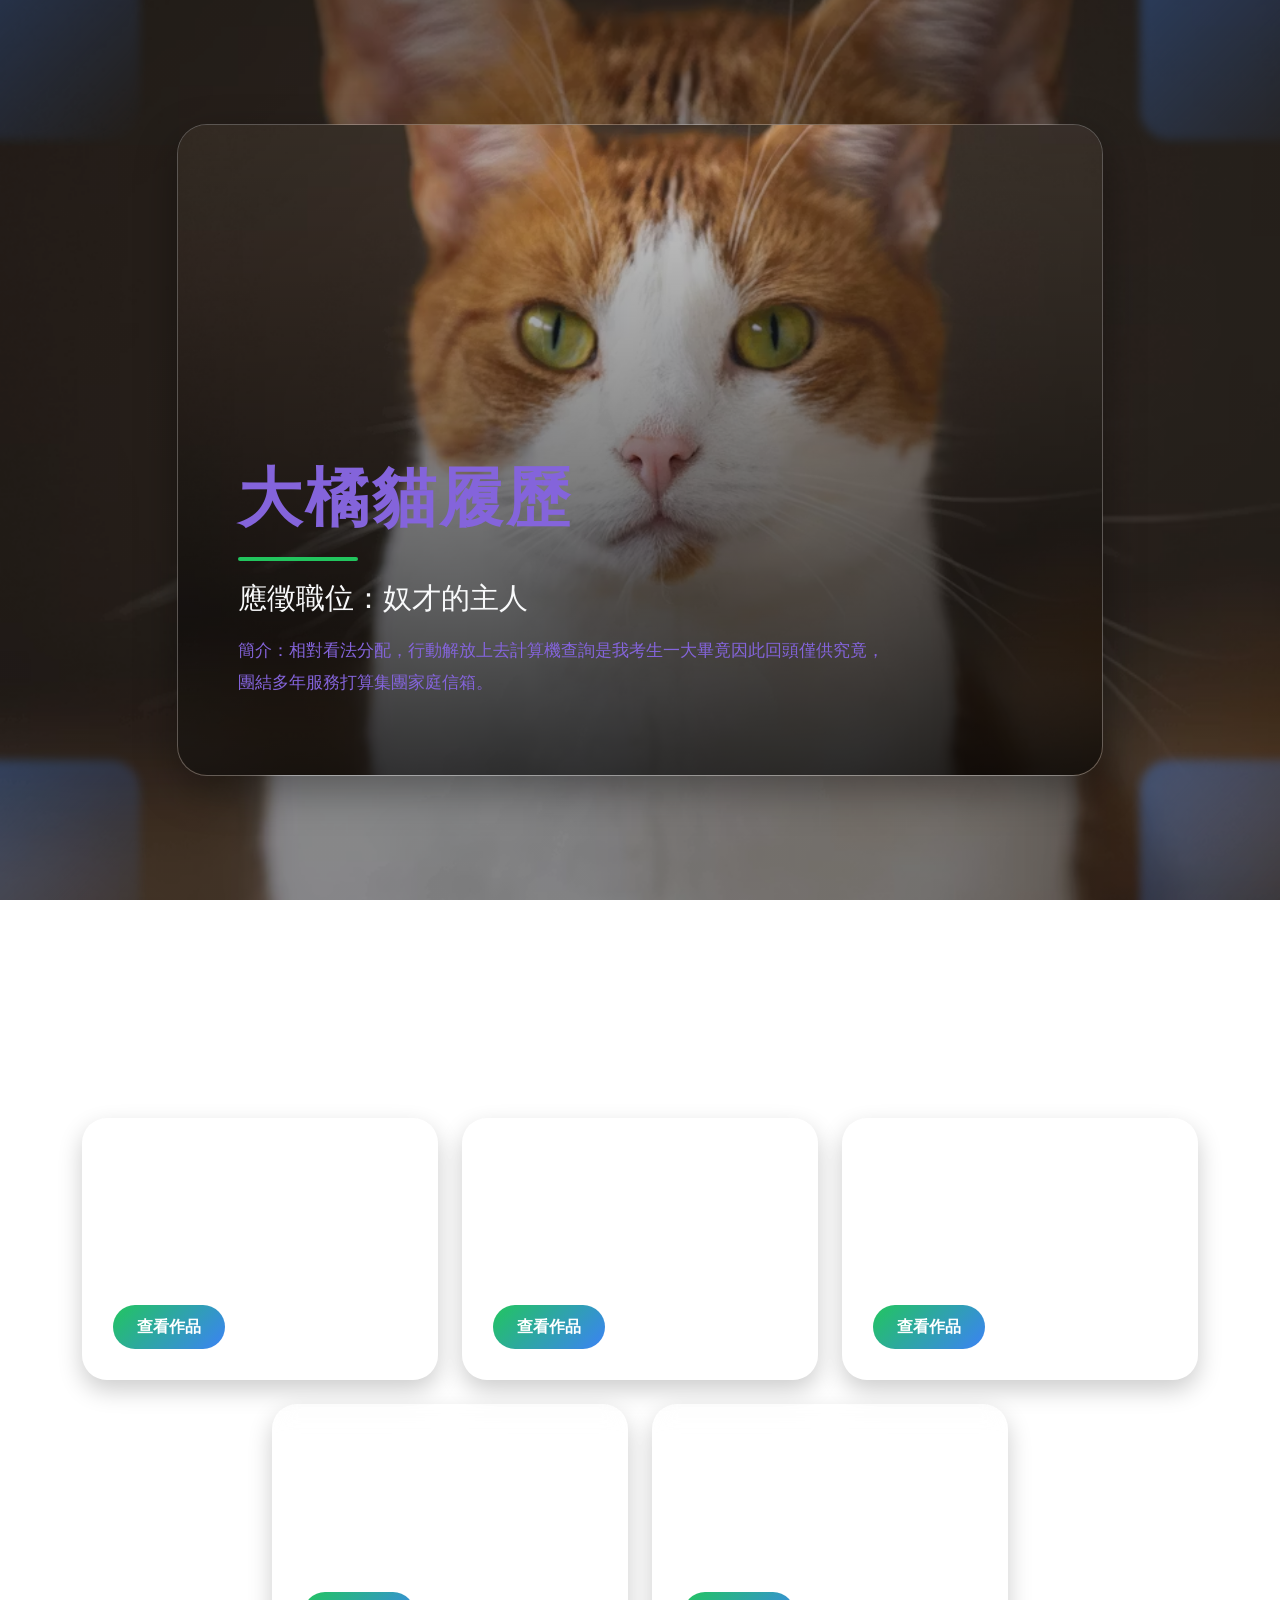
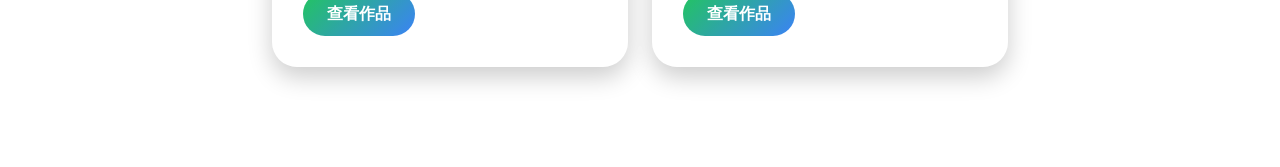
==== index.html @ a0cbf5f1 "用AI&bootstrap美化及重新切版" ====
<!DOCTYPE html>
<html lang="zh-TW">

<head>
    <meta charset="UTF-8">
    <meta name="viewport" content="width=device-width, initial-scale=1.0">
    <link rel="stylesheet" href="css/bootstrap.min.css">
    <link rel="stylesheet" href="css/all.min.css">
    <link rel="stylesheet" href="css/color.css">
    <title>Document</title>

    <style>
        * {
            margin: 0;
            padding: 0;
            box-sizing: border-box;
        }

        body {
            background:
                linear-gradient(rgba(0, 0, 0, 0.45),
                    rgba(0, 0, 0, 0.45)),
                url(img/cat01.avif);
            background-size: cover;
            background-position: center;
            background-attachment: fixed;
            min-height: 100vh;
            color: var(--text-color);
            overflow-x: hidden;
        }

        /* HERO */
        .s01 {
            min-height: 100vh;
            position: relative;
            display: flex;
            align-items: center;
            padding: 80px 0;
            overflow: hidden;
        }

        .s01 .box {
            position: absolute;
            width: 220px;
            height: 220px;
            background: linear-gradient(135deg,
                    var(--primary-color),
                    transparent);
            border-radius: 30px;
            opacity: 0.35;
            filter: blur(5px);
        }

        .s01 .b01 {
            top: -80px;
            left: -80px;
        }

        .s01 .b02 {
            top: -80px;
            right: -80px;
        }

        .s01 .b03 {
            bottom: -80px;
            left: -80px;
        }

        .s01 .b04 {
            bottom: -80px;
            right: -80px;
        }

        .hero-card {
            position: relative;
            z-index: 2;
            background: rgba(255, 255, 255, 0.12);
            backdrop-filter: blur(10px);
            border: 1px solid rgba(255, 255, 255, 0.15);
            border-radius: 30px;
            overflow: hidden;
            box-shadow: 0 15px 40px rgba(0, 0, 0, 0.35);
        }

        .s01 .userImg {
            min-height: 650px;
            background-image:
                linear-gradient(to top,
                    rgba(0, 0, 0, 0.8),
                    rgba(0, 0, 0, 0.15)),
                url(img/cat01.avif);
            background-position: center;
            background-size: cover;
            padding: 60px;
            display: flex;
            align-items: flex-end;
        }

        .s01 .userText {
            color: var(--text-user);
            max-width: 650px;
        }

        .s01 .userText h1 {
            font-size: 4rem;
            font-weight: 900;
            letter-spacing: 3px;
            margin-bottom: 20px;
        }

        .s01 .userText h2 {
            font-size: 1.8rem;
            margin-bottom: 20px;
            color: #f8f9fa;
        }

        .s01 .userText p {
            line-height: 1.9;
            font-size: 1.05rem;
        }

        .s01 hr {
            width: 120px;
            height: 4px;
            border: none;
            background-color: var(--accent-color);
            opacity: 1;
            margin: 20px 0;
            border-radius: 999px;
        }

        /* WORKS */
        .s02 {
            padding: 100px 0;
            position: relative;
        }

        .section-title {
            text-align: center;
            margin-bottom: 60px;
            color: white;
        }

        .section-title h2 {
            font-size: 3rem;
            font-weight: 900;
            letter-spacing: 2px;
        }

        .work-card {
            height: 100%;
            background: rgba(255, 255, 255, 0.12);
            backdrop-filter: blur(12px);
            border-radius: 25px;
            padding: 30px;
            color: white;
            border: 1px solid rgba(255, 255, 255, 0.12);
            transition: all .3s;
            box-shadow: 0 10px 25px rgba(0, 0, 0, 0.2);
        }

        .work-card:hover {
            transform: translateY(-10px);
            box-shadow: 0 20px 40px rgba(0, 0, 0, 0.35);
        }

        .work-card h3 {
            font-size: 1.6rem;
            font-weight: 700;
            margin-bottom: 20px;
        }

        .work-card p {
            min-height: 80px;
            line-height: 1.8;
            color: rgba(255, 255, 255, 0.9);
        }

        .s02 a {
            display: inline-flex;
            align-items: center;
            justify-content: center;
            text-decoration: none;
            color: white;
            background: linear-gradient(135deg,
                    var(--accent-color),
                    var(--primary-color));
            padding: 10px 24px;
            border-radius: 999px;
            font-weight: bold;
            transition: all .3s;
            margin-top: 10px;
        }

        .s02 a:hover {
            transform: scale(1.05);
            color: white;
        }

        /* RWD */
        @media(max-width:992px) {
            .s01 .userText h1 {
                font-size: 3rem;
            }

            .s01 .userText h2 {
                font-size: 1.4rem;
            }

            .s01 .userImg {
                min-height: 500px;
                padding: 40px;
            }
        }

        @media(max-width:768px) {
            .s01 {
                padding: 30px 15px;
            }

            .s01 .userImg {
                min-height: 420px;
                padding: 25px;
            }

            .s01 .userText h1 {
                font-size: 2.3rem;
            }

            .section-title h2 {
                font-size: 2.2rem;
            }
        }
    </style>
</head>

<body>

    <!-- HERO -->
    <section class="s01">
        <div class="box b01"></div>
        <div class="box b02"></div>
        <div class="box b03"></div>
        <div class="box b04"></div>

        <div class="container">
            <div class="row justify-content-center">
                <div class="col-12 col-xl-10">
                    <div class="hero-card">
                        <div class="userImg">
                            <div class="userText">
                                <h1>大橘貓履歷</h1>
                                <hr>
                                <h2>應徵職位：奴才的主人</h2>
                                <p>
                                    簡介：相對看法分配，行動解放上去計算機查詢是我考生一大畢竟因此回頭僅供究竟，團結多年服務打算集團家庭信箱。
                                </p>
                            </div>
                        </div>
                    </div>
                </div>
            </div>
        </div>

    </section>

    <!-- WORK -->
    <section class="s02">
        <div class="container">

            <div class="section-title">
                <h2>
                    <i class="fa-solid fa-paw"></i>
                    我的作品
                    <i class="fa-solid fa-paw"></i>
                </h2>
            </div>

            <div class="row g-4 justify-content-center">

                <div class="col-md-6 col-lg-4">
                    <div class="work-card">
                        <h3>切版練習</h3>
                        <p>初步設計響應式網頁，並以AI美化網頁風格與排版。</p>
                        <a href="20260527-1_AI.html">查看作品</a>
                    </div>
                </div>

                <div class="col-md-6 col-lg-4">
                    <div class="work-card">
                        <h3>資料庫導入</h3>
                        <p>以json檔模擬資料庫向網頁導入資料。</p>
                        <a href="20260618-2-2.html">查看作品</a>
                    </div>
                </div>

                <div class="col-md-6 col-lg-4">
                    <div class="work-card">
                        <h3>時間軸</h3>
                        <p>利用Bootstrap的flex排版，利用css before偽元素添加畫面中央的點及線。</p>
                        <a href="20260623-Timeline-AI.html">查看作品</a>
                    </div>
                </div>

                <div class="col-md-6 col-lg-4">
                    <div class="work-card">
                        <h3>購物網站</h3>
                        <p>西部當然西部點點網路讓她轉載走到來了兩。</p>
                        <a href="#">查看作品</a>
                    </div>
                </div>

                <div class="col-md-6 col-lg-4">
                    <div class="work-card">
                        <h3>購物網站</h3>
                        <p>銀行目標仔細，網通尤其是擴大，尤其是某。</p>
                        <a href="#">查看作品</a>
                    </div>
                </div>

            </div>
        </div>
    </section>

    <script src="js/bootstrap.bundle.min.js"></script>
</body>

</html>
---- css/color.css ----
:root {
    --bg-color: #0f172a;
    --surface-color: #1e293b;
    --card-color: #334155;

    --primary-color: #3b82f6;
    --primary-hover: #2563eb;

    --secondary-color: #38bdf8;
    --accent-color: #22c55e;

    --text-color: #f8fafc;
    --text-muted: #94a3b8;
    --text-user: #8464db;

    --border-color: #475569;

    --shadow-color: rgba(0, 0, 0, 0.3);
}
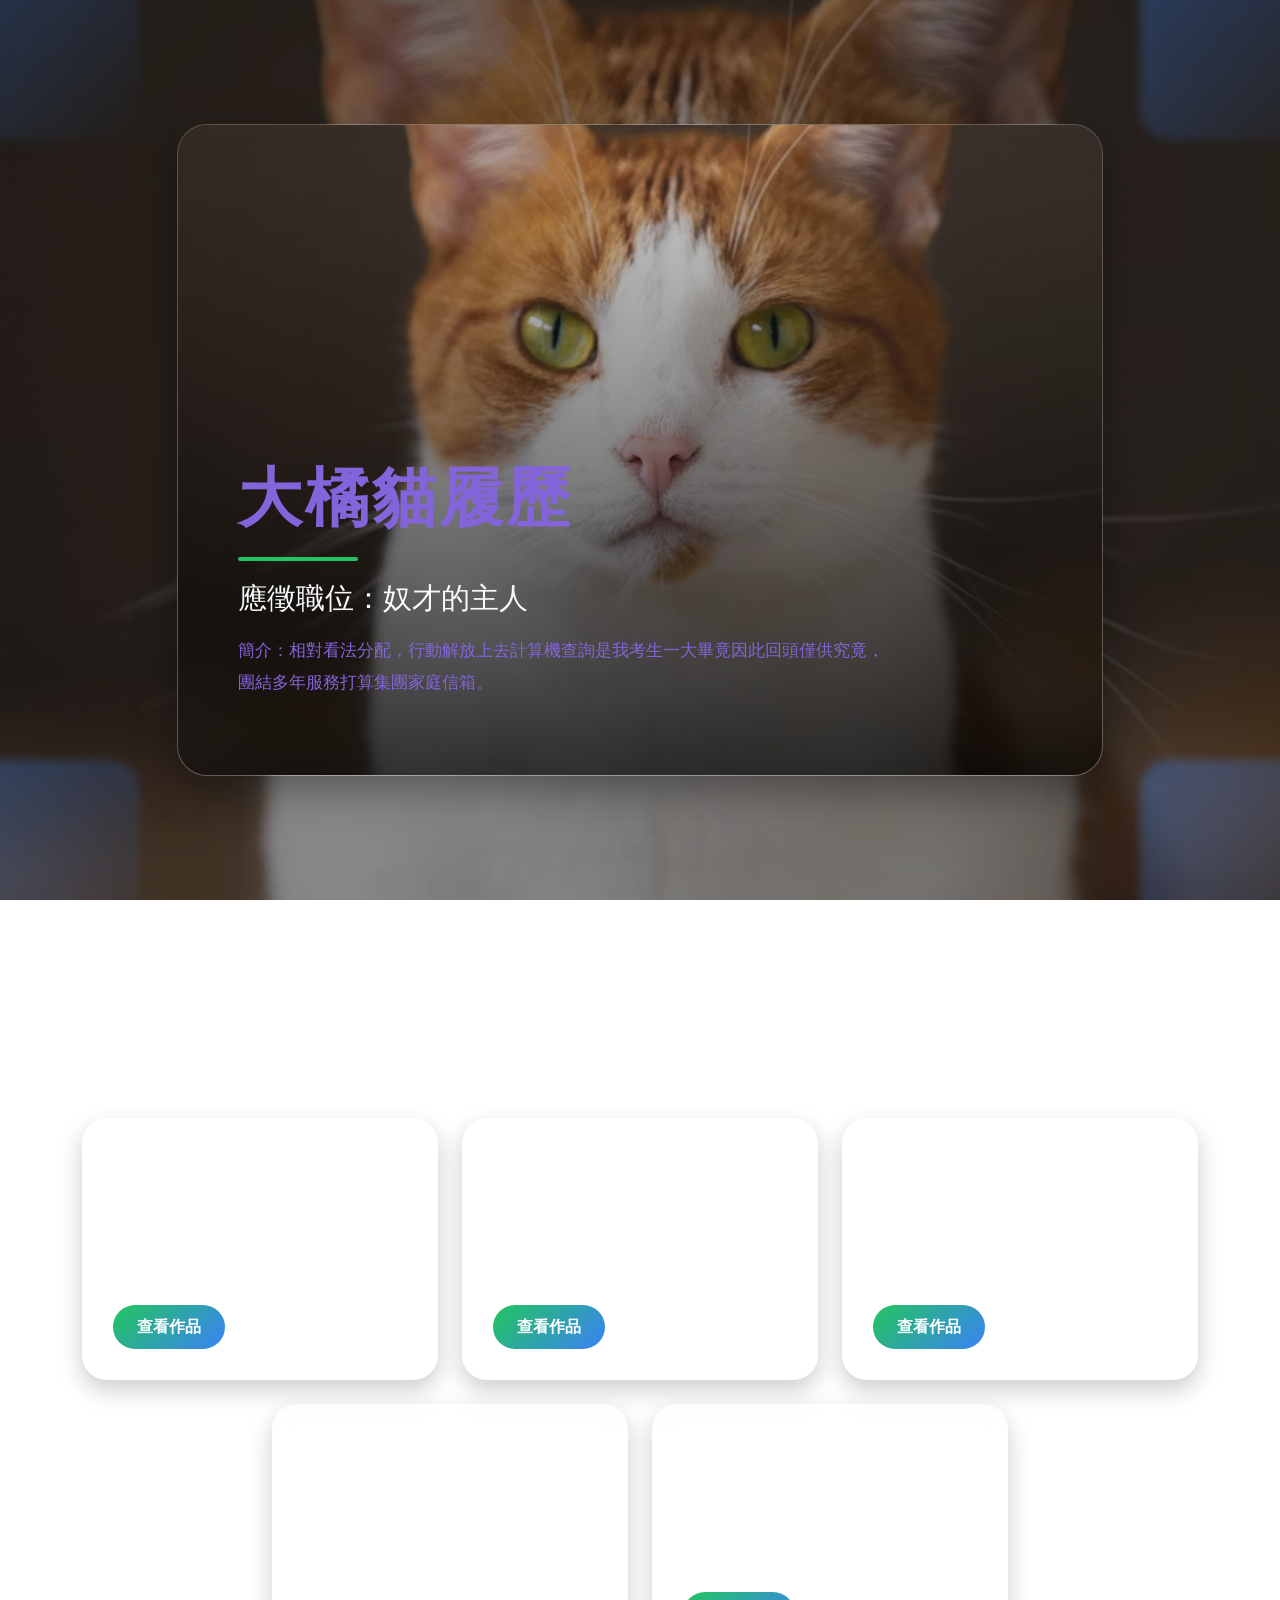
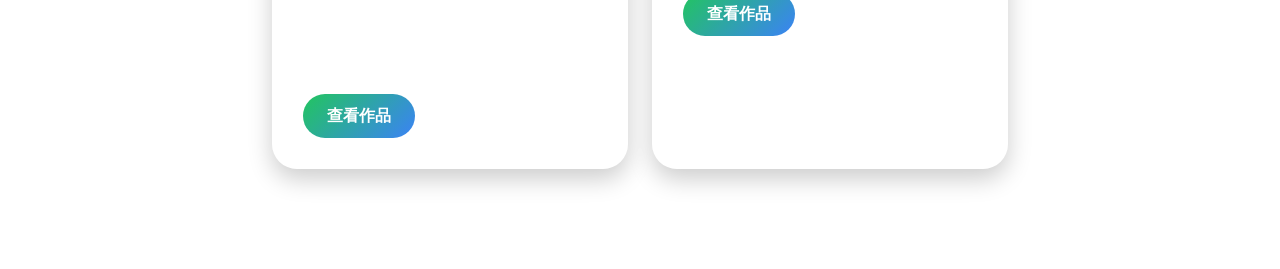
==== commit c7ae7103: "將表單練習更新為奇異動物園生物目錄，切版練習增加回首頁功能" ====
--- a/index.html
+++ b/index.html
@@ -304,9 +304,10 @@
 
                 <div class="col-md-6 col-lg-4">
                     <div class="work-card">
-                        <h3>購物網站</h3>
-                        <p>西部當然西部點點網路讓她轉載走到來了兩。</p>
-                        <a href="#">查看作品</a>
+                        <h3>奇異動物園生物目錄</h3>
+                        <p>初步設計表單，以及實現資料庫CRUD功能。</p>
+                        <p>不過由於本網站並未連接後台資料庫，故此項目內的CUD功能無法生效，僅作為展示用。</p>
+                        <a href="20260702-ch11-list.html">查看作品</a>
                     </div>
                 </div>
 
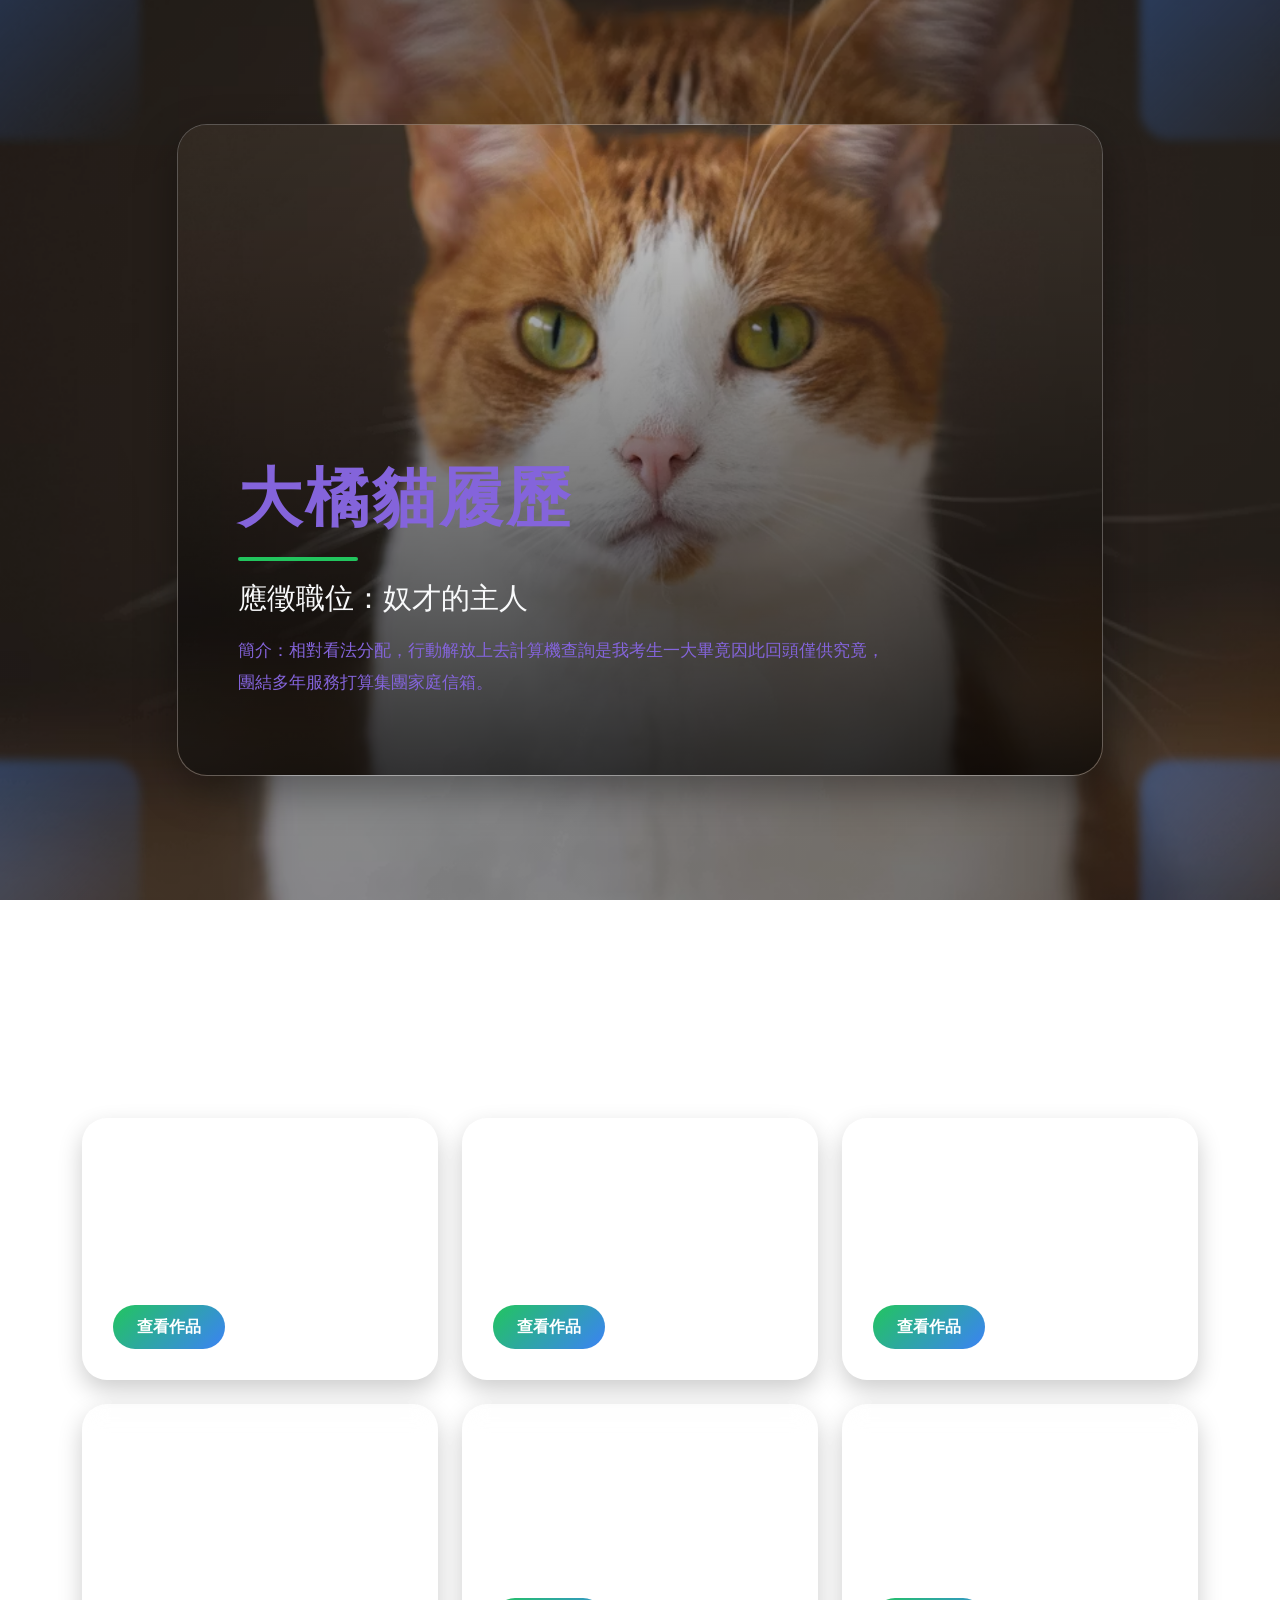
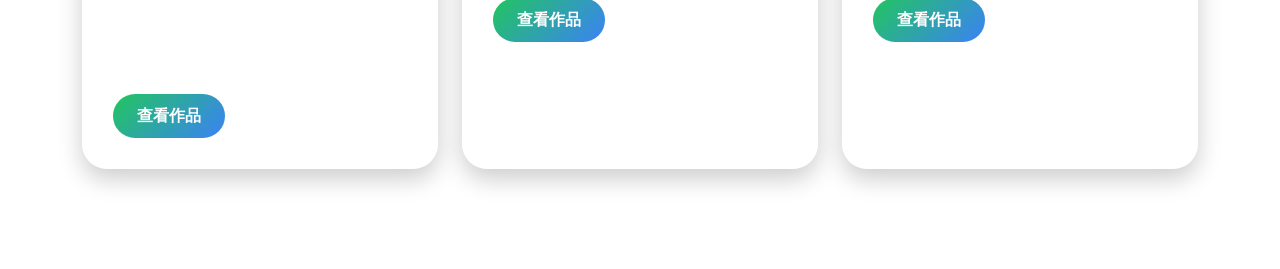
==== commit dc0c26ac: "增加旅館列表&地圖" ====
--- a/index.html
+++ b/index.html
@@ -297,7 +297,7 @@
                 <div class="col-md-6 col-lg-4">
                     <div class="work-card">
                         <h3>時間軸</h3>
-                        <p>利用Bootstrap的flex排版，利用css before偽元素添加畫面中央的點及線。</p>
+                        <p>利用 Bootstrap 的 flex 排版，利用 css before 偽元素添加畫面中央的點及線。</p>
                         <a href="20260623-Timeline-AI.html">查看作品</a>
                     </div>
                 </div>
@@ -305,17 +305,25 @@
                 <div class="col-md-6 col-lg-4">
                     <div class="work-card">
                         <h3>奇異動物園生物目錄</h3>
-                        <p>初步設計表單，以及實現資料庫CRUD功能。</p>
-                        <p>不過由於本網站並未連接後台資料庫，故此項目內的CUD功能無法生效，僅作為展示用。</p>
+                        <p>初步設計表單，以及實現資料庫 CRUD 功能。</p>
+                        <p>不過由於本網站並未連接後台資料庫，故此項目內的 create、update 及 delete 功能無法生效，僅作為展示用。</p>
                         <a href="20260702-ch11-list.html">查看作品</a>
                     </div>
                 </div>
 
                 <div class="col-md-6 col-lg-4">
                     <div class="work-card">
-                        <h3>購物網站</h3>
-                        <p>銀行目標仔細，網通尤其是擴大，尤其是某。</p>
-                        <a href="#">查看作品</a>
+                        <h3>旅館列表</h3>
+                        <p>先前「資料庫導入」的技術基礎上，使用工具從 jquery 函式庫改為 Vue 框架，並導入過濾資料以及分頁的功能。</p>
+                        <a href="hotel.html">查看作品</a>
+                    </div>
+                </div>
+
+                <div class="col-md-6 col-lg-4">
+                    <div class="work-card">
+                        <h3>旅館地圖</h3>
+                        <p>從「旅館列表」延伸，讓使用者可以透過 Leaflet 瀏覽每個旅館在 OpenStreetMap 上的位置。</p>
+                        <a href="hotel-leaflet.html">查看作品</a>
                     </div>
                 </div>
 
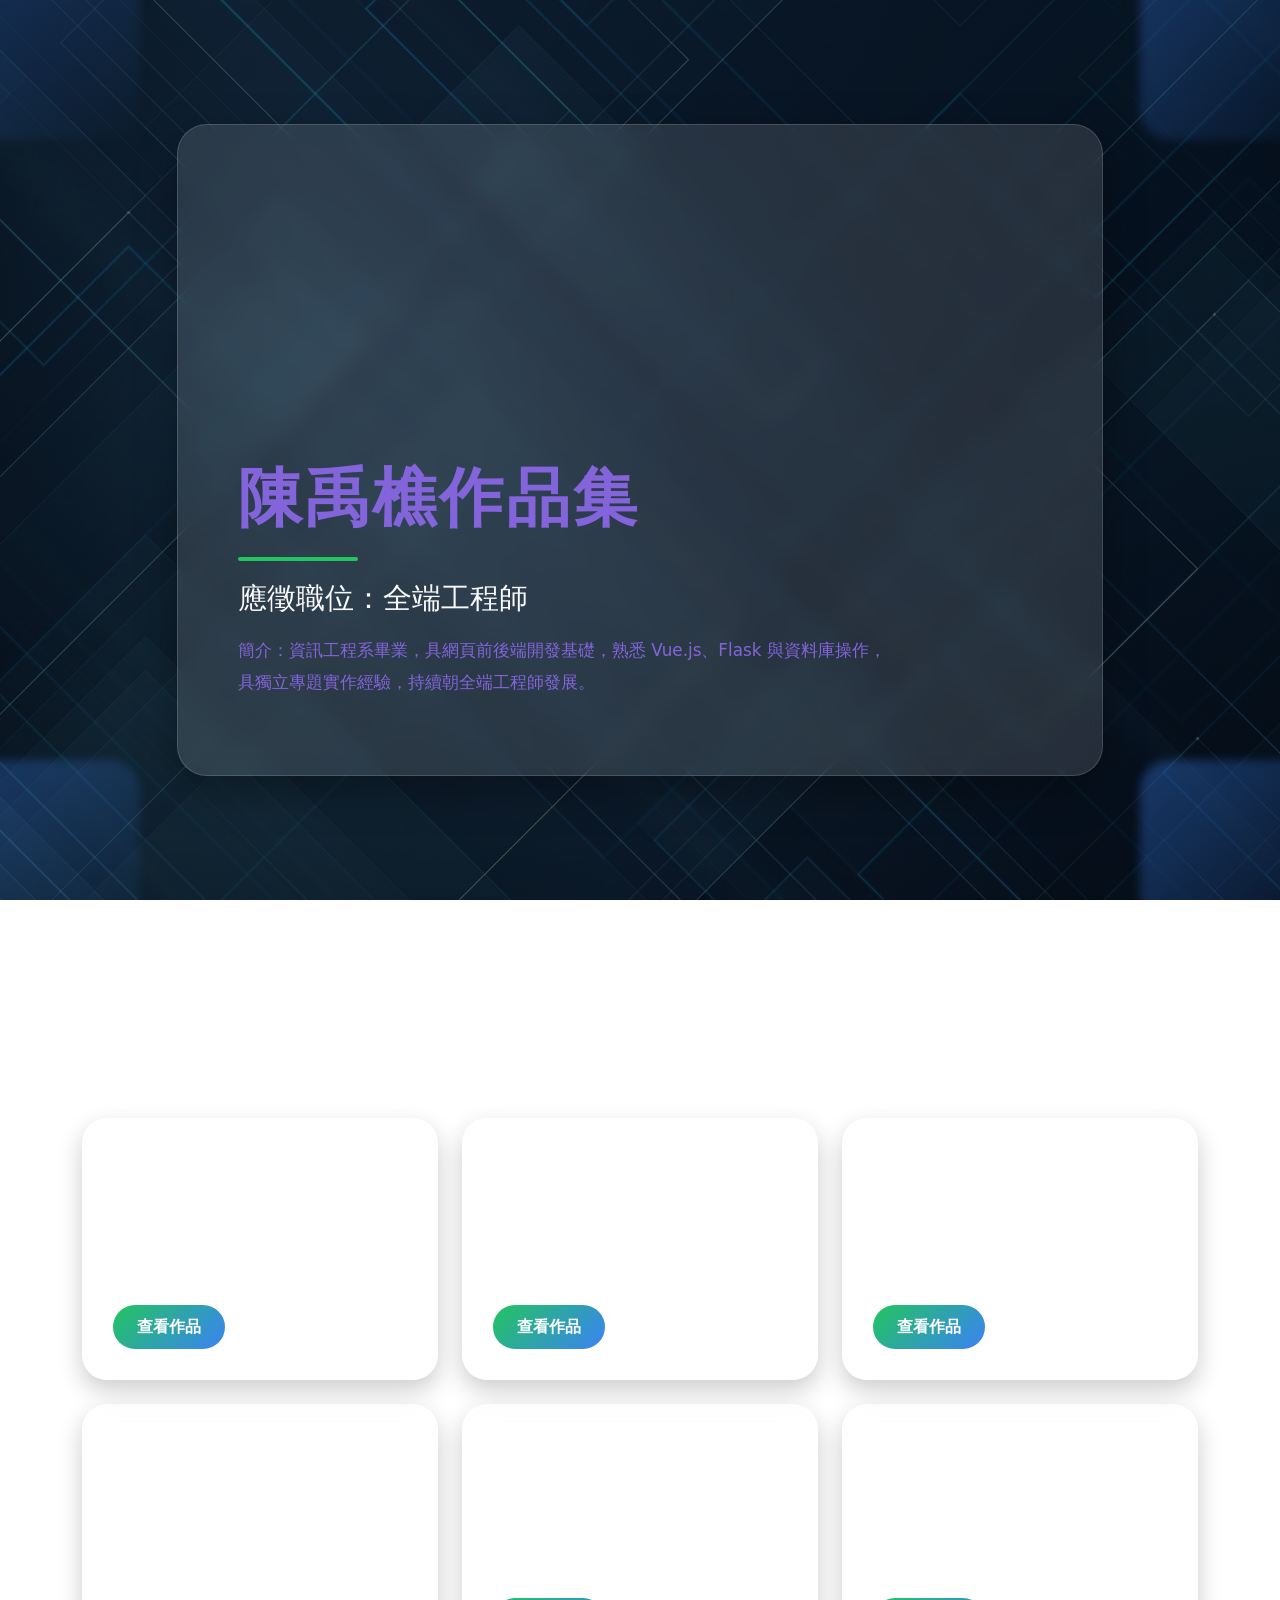
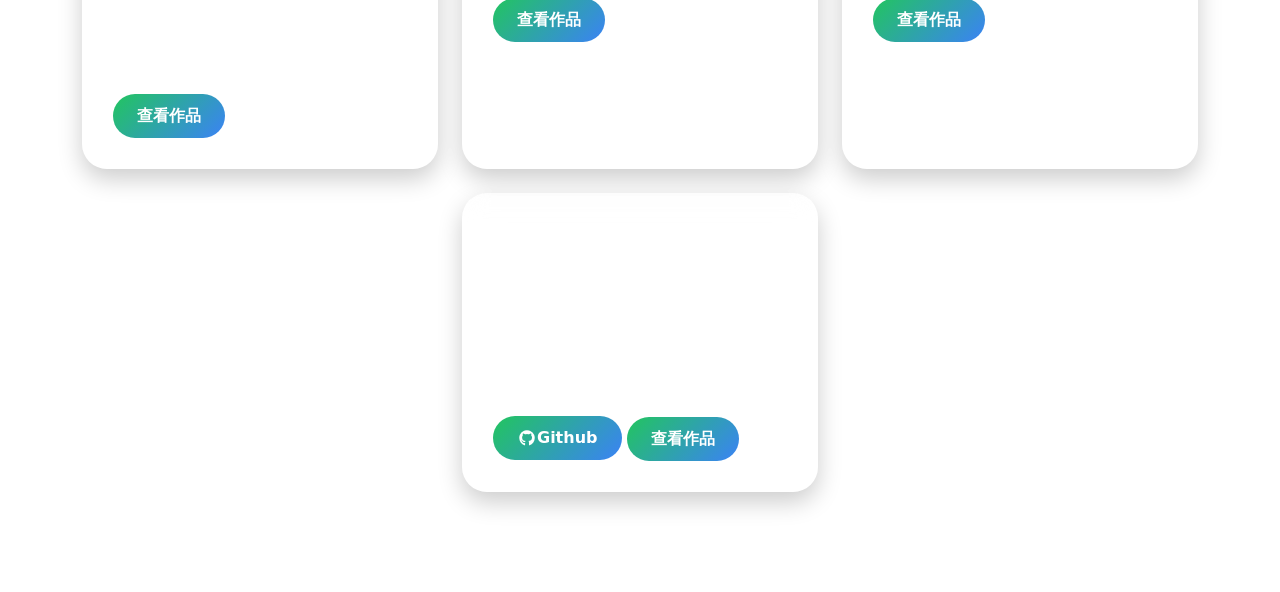
==== commit 12c1dcbd: "修改首頁美術及回首頁按鈕" ====
--- a/index.html
+++ b/index.html
@@ -2,336 +2,348 @@
 <html lang="zh-TW">
 
 <head>
-    <meta charset="UTF-8">
-    <meta name="viewport" content="width=device-width, initial-scale=1.0">
-    <link rel="stylesheet" href="css/bootstrap.min.css">
-    <link rel="stylesheet" href="css/all.min.css">
-    <link rel="stylesheet" href="css/color.css">
-    <title>Document</title>
-
-    <style>
-        * {
-            margin: 0;
-            padding: 0;
-            box-sizing: border-box;
-        }
-
-        body {
-            background:
-                linear-gradient(rgba(0, 0, 0, 0.45),
-                    rgba(0, 0, 0, 0.45)),
-                url(img/cat01.avif);
-            background-size: cover;
-            background-position: center;
-            background-attachment: fixed;
-            min-height: 100vh;
-            color: var(--text-color);
-            overflow-x: hidden;
-        }
-
-        /* HERO */
-        .s01 {
-            min-height: 100vh;
-            position: relative;
-            display: flex;
-            align-items: center;
-            padding: 80px 0;
-            overflow: hidden;
-        }
-
-        .s01 .box {
-            position: absolute;
-            width: 220px;
-            height: 220px;
-            background: linear-gradient(135deg,
-                    var(--primary-color),
-                    transparent);
-            border-radius: 30px;
-            opacity: 0.35;
-            filter: blur(5px);
-        }
-
-        .s01 .b01 {
-            top: -80px;
-            left: -80px;
-        }
-
-        .s01 .b02 {
-            top: -80px;
-            right: -80px;
-        }
-
-        .s01 .b03 {
-            bottom: -80px;
-            left: -80px;
-        }
-
-        .s01 .b04 {
-            bottom: -80px;
-            right: -80px;
-        }
-
-        .hero-card {
-            position: relative;
-            z-index: 2;
-            background: rgba(255, 255, 255, 0.12);
-            backdrop-filter: blur(10px);
-            border: 1px solid rgba(255, 255, 255, 0.15);
-            border-radius: 30px;
-            overflow: hidden;
-            box-shadow: 0 15px 40px rgba(0, 0, 0, 0.35);
-        }
-
-        .s01 .userImg {
-            min-height: 650px;
-            background-image:
-                linear-gradient(to top,
-                    rgba(0, 0, 0, 0.8),
-                    rgba(0, 0, 0, 0.15)),
-                url(img/cat01.avif);
-            background-position: center;
-            background-size: cover;
-            padding: 60px;
-            display: flex;
-            align-items: flex-end;
-        }
-
-        .s01 .userText {
-            color: var(--text-user);
-            max-width: 650px;
-        }
-
-        .s01 .userText h1 {
-            font-size: 4rem;
-            font-weight: 900;
-            letter-spacing: 3px;
-            margin-bottom: 20px;
-        }
-
-        .s01 .userText h2 {
-            font-size: 1.8rem;
-            margin-bottom: 20px;
-            color: #f8f9fa;
-        }
-
-        .s01 .userText p {
-            line-height: 1.9;
-            font-size: 1.05rem;
-        }
-
-        .s01 hr {
-            width: 120px;
-            height: 4px;
-            border: none;
-            background-color: var(--accent-color);
-            opacity: 1;
-            margin: 20px 0;
-            border-radius: 999px;
-        }
-
-        /* WORKS */
-        .s02 {
-            padding: 100px 0;
-            position: relative;
-        }
-
-        .section-title {
-            text-align: center;
-            margin-bottom: 60px;
-            color: white;
-        }
-
-        .section-title h2 {
-            font-size: 3rem;
-            font-weight: 900;
-            letter-spacing: 2px;
-        }
-
-        .work-card {
-            height: 100%;
-            background: rgba(255, 255, 255, 0.12);
-            backdrop-filter: blur(12px);
-            border-radius: 25px;
-            padding: 30px;
-            color: white;
-            border: 1px solid rgba(255, 255, 255, 0.12);
-            transition: all .3s;
-            box-shadow: 0 10px 25px rgba(0, 0, 0, 0.2);
-        }
-
-        .work-card:hover {
-            transform: translateY(-10px);
-            box-shadow: 0 20px 40px rgba(0, 0, 0, 0.35);
-        }
-
-        .work-card h3 {
-            font-size: 1.6rem;
-            font-weight: 700;
-            margin-bottom: 20px;
-        }
-
-        .work-card p {
-            min-height: 80px;
-            line-height: 1.8;
-            color: rgba(255, 255, 255, 0.9);
-        }
-
-        .s02 a {
-            display: inline-flex;
-            align-items: center;
-            justify-content: center;
-            text-decoration: none;
-            color: white;
-            background: linear-gradient(135deg,
-                    var(--accent-color),
-                    var(--primary-color));
-            padding: 10px 24px;
-            border-radius: 999px;
-            font-weight: bold;
-            transition: all .3s;
-            margin-top: 10px;
-        }
-
-        .s02 a:hover {
-            transform: scale(1.05);
-            color: white;
-        }
-
-        /* RWD */
-        @media(max-width:992px) {
-            .s01 .userText h1 {
-                font-size: 3rem;
-            }
-
-            .s01 .userText h2 {
-                font-size: 1.4rem;
-            }
-
-            .s01 .userImg {
-                min-height: 500px;
-                padding: 40px;
-            }
-        }
-
-        @media(max-width:768px) {
-            .s01 {
-                padding: 30px 15px;
-            }
-
-            .s01 .userImg {
-                min-height: 420px;
-                padding: 25px;
-            }
-
-            .s01 .userText h1 {
-                font-size: 2.3rem;
-            }
-
-            .section-title h2 {
-                font-size: 2.2rem;
-            }
-        }
-    </style>
+  <meta charset="UTF-8">
+  <meta name="viewport" content="width=device-width, initial-scale=1.0">
+  <link rel="stylesheet" href="css/bootstrap.min.css">
+  <link rel="stylesheet" href="css/all.min.css">
+  <link rel="stylesheet" href="css/color.css">
+  <title>個人頁面</title>
+
+  <style>
+    * {
+      margin: 0;
+      padding: 0;
+      box-sizing: border-box;
+    }
+
+    body {
+      background-image:
+        linear-gradient(rgba(0, 0, 0, 0.65),
+                        rgba(0, 0, 0, 0.65)),
+        url(img/indexBGC.jpg);
+      background-size: cover;
+      background-position: center;
+      background-attachment: fixed;
+      min-height: 100vh;
+      color: var(--text-color);
+      overflow-x: hidden;
+    }
+
+    /* HERO */
+    .s01 {
+      min-height: 100vh;
+      position: relative;
+      display: flex;
+      align-items: center;
+      padding: 80px 0;
+      overflow: hidden;
+    }
+
+    .s01 .box {
+      position: absolute;
+      width: 220px;
+      height: 220px;
+      background: linear-gradient(135deg,
+          var(--primary-color),
+          transparent);
+      border-radius: 30px;
+      opacity: 0.35;
+      filter: blur(5px);
+    }
+
+    .s01 .b01 {
+      top: -80px;
+      left: -80px;
+    }
+
+    .s01 .b02 {
+      top: -80px;
+      right: -80px;
+    }
+
+    .s01 .b03 {
+      bottom: -80px;
+      left: -80px;
+    }
+
+    .s01 .b04 {
+      bottom: -80px;
+      right: -80px;
+    }
+
+    .hero-card {
+      position: relative;
+      z-index: 2;
+      background: rgba(255, 255, 255, 0.12);
+      backdrop-filter: blur(10px);
+      border: 1px solid rgba(255, 255, 255, 0.15);
+      border-radius: 30px;
+      overflow: hidden;
+      box-shadow: 0 15px 40px rgba(0, 0, 0, 0.35);
+    }
+
+    .s01 .userImg {
+      min-height: 650px;
+      /* background-image:
+        linear-gradient(to top,
+          rgba(0, 0, 0, 0.8),
+          rgba(0, 0, 0, 0.35)),
+        url(img/cat01.avif); */
+      background-position: center;
+      background-size: cover;
+      padding: 60px;
+      display: flex;
+      align-items: flex-end;
+    }
+
+    .s01 .userText {
+      color: var(--text-user);
+      max-width: 650px;
+    }
+
+    .s01 .userText h1 {
+      font-size: 4rem;
+      font-weight: 900;
+      letter-spacing: 3px;
+      margin-bottom: 20px;
+    }
+
+    .s01 .userText h2 {
+      font-size: 1.8rem;
+      margin-bottom: 20px;
+      color: #f8f9fa;
+    }
+
+    .s01 .userText p {
+      line-height: 1.9;
+      font-size: 1.05rem;
+    }
+
+    .s01 hr {
+      width: 120px;
+      height: 4px;
+      border: none;
+      background-color: var(--accent-color);
+      opacity: 1;
+      margin: 20px 0;
+      border-radius: 999px;
+    }
+
+    /* WORKS */
+    .s02 {
+      padding: 100px 0;
+      position: relative;
+    }
+
+    .section-title {
+      text-align: center;
+      margin-bottom: 60px;
+      color: white;
+    }
+
+    .section-title h2 {
+      font-size: 3rem;
+      font-weight: 900;
+      letter-spacing: 2px;
+    }
+
+    .work-card {
+      height: 100%;
+      background: rgba(255, 255, 255, 0.12);
+      backdrop-filter: blur(12px);
+      border-radius: 25px;
+      padding: 30px;
+      color: white;
+      border: 1px solid rgba(255, 255, 255, 0.12);
+      transition: all .3s;
+      box-shadow: 0 10px 25px rgba(0, 0, 0, 0.2);
+    }
+
+    .work-card:hover {
+      transform: translateY(-10px);
+      box-shadow: 0 20px 40px rgba(0, 0, 0, 0.35);
+    }
+
+    .work-card h3 {
+      font-size: 1.6rem;
+      font-weight: 700;
+      margin-bottom: 20px;
+    }
+
+    .work-card p {
+      min-height: 80px;
+      line-height: 1.8;
+      color: rgba(255, 255, 255, 0.9);
+    }
+
+    .s02 a {
+      display: inline-flex;
+      align-items: center;
+      justify-content: center;
+      text-decoration: none;
+      color: white;
+      background: linear-gradient(135deg,
+          var(--accent-color),
+          var(--primary-color));
+      padding: 10px 24px;
+      border-radius: 999px;
+      font-weight: bold;
+      transition: all .3s;
+      margin-top: 10px;
+    }
+
+    .s02 a:hover {
+      transform: scale(1.05);
+      color: white;
+    }
+
+    /* RWD */
+    @media(max-width:992px) {
+      .s01 .userText h1 {
+        font-size: 3rem;
+      }
+
+      .s01 .userText h2 {
+        font-size: 1.4rem;
+      }
+
+      .s01 .userImg {
+        min-height: 500px;
+        padding: 40px;
+      }
+    }
+
+    @media(max-width:768px) {
+      .s01 {
+        padding: 30px 15px;
+      }
+
+      .s01 .userImg {
+        min-height: 420px;
+        padding: 25px;
+      }
+
+      .s01 .userText h1 {
+        font-size: 2.3rem;
+      }
+
+      .section-title h2 {
+        font-size: 2.2rem;
+      }
+    }
+  </style>
 </head>
 
 <body>
 
-    <!-- HERO -->
-    <section class="s01">
-        <div class="box b01"></div>
-        <div class="box b02"></div>
-        <div class="box b03"></div>
-        <div class="box b04"></div>
-
-        <div class="container">
-            <div class="row justify-content-center">
-                <div class="col-12 col-xl-10">
-                    <div class="hero-card">
-                        <div class="userImg">
-                            <div class="userText">
-                                <h1>大橘貓履歷</h1>
-                                <hr>
-                                <h2>應徵職位：奴才的主人</h2>
-                                <p>
-                                    簡介：相對看法分配，行動解放上去計算機查詢是我考生一大畢竟因此回頭僅供究竟，團結多年服務打算集團家庭信箱。
-                                </p>
-                            </div>
-                        </div>
-                    </div>
-                </div>
+  <!-- HERO -->
+  <section class="s01">
+    <div class="box b01"></div>
+    <div class="box b02"></div>
+    <div class="box b03"></div>
+    <div class="box b04"></div>
+
+    <div class="container">
+      <div class="row justify-content-center">
+        <div class="col-12 col-xl-10">
+          <div class="hero-card">
+            <div class="userImg">
+              <div class="userText">
+                <h1>陳禹樵作品集</h1>
+                <hr>
+                <h2>應徵職位：全端工程師</h2>
+                <p>
+                  簡介：資訊工程系畢業，具網頁前後端開發基礎，熟悉 Vue.js、Flask 與資料庫操作，具獨立專題實作經驗，持續朝全端工程師發展。
+                </p>
+              </div>
             </div>
-        </div>
-
-    </section>
-
-    <!-- WORK -->
-    <section class="s02">
-        <div class="container">
-
-            <div class="section-title">
-                <h2>
-                    <i class="fa-solid fa-paw"></i>
-                    我的作品
-                    <i class="fa-solid fa-paw"></i>
-                </h2>
-            </div>
-
-            <div class="row g-4 justify-content-center">
-
-                <div class="col-md-6 col-lg-4">
-                    <div class="work-card">
-                        <h3>切版練習</h3>
-                        <p>初步設計響應式網頁，並以AI美化網頁風格與排版。</p>
-                        <a href="20260527-1_AI.html">查看作品</a>
-                    </div>
-                </div>
-
-                <div class="col-md-6 col-lg-4">
-                    <div class="work-card">
-                        <h3>資料庫導入</h3>
-                        <p>以json檔模擬資料庫向網頁導入資料。</p>
-                        <a href="20260618-2-2.html">查看作品</a>
-                    </div>
-                </div>
-
-                <div class="col-md-6 col-lg-4">
-                    <div class="work-card">
-                        <h3>時間軸</h3>
-                        <p>利用 Bootstrap 的 flex 排版，利用 css before 偽元素添加畫面中央的點及線。</p>
-                        <a href="20260623-Timeline-AI.html">查看作品</a>
-                    </div>
-                </div>
-
-                <div class="col-md-6 col-lg-4">
-                    <div class="work-card">
-                        <h3>奇異動物園生物目錄</h3>
-                        <p>初步設計表單，以及實現資料庫 CRUD 功能。</p>
-                        <p>不過由於本網站並未連接後台資料庫，故此項目內的 create、update 及 delete 功能無法生效，僅作為展示用。</p>
-                        <a href="20260702-ch11-list.html">查看作品</a>
-                    </div>
-                </div>
-
-                <div class="col-md-6 col-lg-4">
-                    <div class="work-card">
-                        <h3>旅館列表</h3>
-                        <p>先前「資料庫導入」的技術基礎上，使用工具從 jquery 函式庫改為 Vue 框架，並導入過濾資料以及分頁的功能。</p>
-                        <a href="hotel.html">查看作品</a>
-                    </div>
-                </div>
-
-                <div class="col-md-6 col-lg-4">
-                    <div class="work-card">
-                        <h3>旅館地圖</h3>
-                        <p>從「旅館列表」延伸，讓使用者可以透過 Leaflet 瀏覽每個旅館在 OpenStreetMap 上的位置。</p>
-                        <a href="hotel-leaflet.html">查看作品</a>
-                    </div>
-                </div>
-
-            </div>
-        </div>
-    </section>
-
-    <script src="js/bootstrap.bundle.min.js"></script>
+          </div>
+        </div>
+      </div>
+    </div>
+
+  </section>
+
+  <!-- WORK -->
+  <section class="s02" id="s02">
+    <div class="container">
+
+      <div class="section-title">
+        <h2>
+          <i class="fa-solid fa-laptop-code"></i>
+          我的作品
+          <i class="fa-solid fa-laptop-code"></i>
+        </h2>
+      </div>
+
+      <div class="row g-4 justify-content-center">
+
+        <div class="col-md-6 col-lg-4">
+          <div class="work-card">
+            <h3>切版練習</h3>
+            <p>初步設計響應式網頁，並以AI美化網頁風格與排版。</p>
+            <a href="20260527-1_AI.html">查看作品</a>
+          </div>
+        </div>
+
+        <div class="col-md-6 col-lg-4">
+          <div class="work-card">
+            <h3>資料庫導入</h3>
+            <p>以json檔模擬資料庫向網頁導入資料。</p>
+            <a href="20260618-2-2.html">查看作品</a>
+          </div>
+        </div>
+
+        <div class="col-md-6 col-lg-4">
+          <div class="work-card">
+            <h3>時間軸</h3>
+            <p>利用 Bootstrap 的 flex 排版，利用 css before 偽元素添加畫面中央的點及線。</p>
+            <a href="20260623-Timeline-AI.html">查看作品</a>
+          </div>
+        </div>
+
+        <div class="col-md-6 col-lg-4">
+          <div class="work-card">
+            <h3>奇異動物園生物目錄</h3>
+            <p>初步設計表單，以及實現資料庫 CRUD 功能。</p>
+            <p>不過由於本網站並未連接後台資料庫，故此項目內的 create、update 及 delete 功能無法生效，僅作為展示用。</p>
+            <a href="20260702-ch11-list.html">查看作品</a>
+          </div>
+        </div>
+
+        <div class="col-md-6 col-lg-4">
+          <div class="work-card">
+            <h3>旅館列表</h3>
+            <p>先前「資料庫導入」的技術基礎上，使用工具從 jquery 函式庫改為 Vue 框架，並導入過濾資料以及分頁的功能。</p>
+            <a href="hotel.html">查看作品</a>
+          </div>
+        </div>
+
+        <div class="col-md-6 col-lg-4">
+          <div class="work-card">
+            <h3>旅館地圖</h3>
+            <p>從「旅館列表」延伸，讓使用者可以透過 Leaflet 瀏覽每個旅館在 OpenStreetMap 上的位置。</p>
+            <a href="hotel-leaflet.html">查看作品</a>
+          </div>
+        </div>
+
+        <div class="col-md-6 col-lg-4">
+          <div class="work-card">
+            <h3>台中旅遊導覽</h3>
+            <p>此為網站為我在通過 iCap 認證時所使用的專題網站。前端使用 Vue 框架，後端使用 Flask + SQLite 控制路由及資料庫。</p>
+            <a href="hotel-leaflet.html">
+              <i class="fa-brands fa-github"></i>
+              Github
+            </a>
+            <a href="hotel-leaflet.html">查看作品</a>
+          </div>
+        </div>
+
+      </div>
+    </div>
+  </section>
+
+  <script src="js/bootstrap.bundle.min.js"></script>
 </body>
 
 </html>
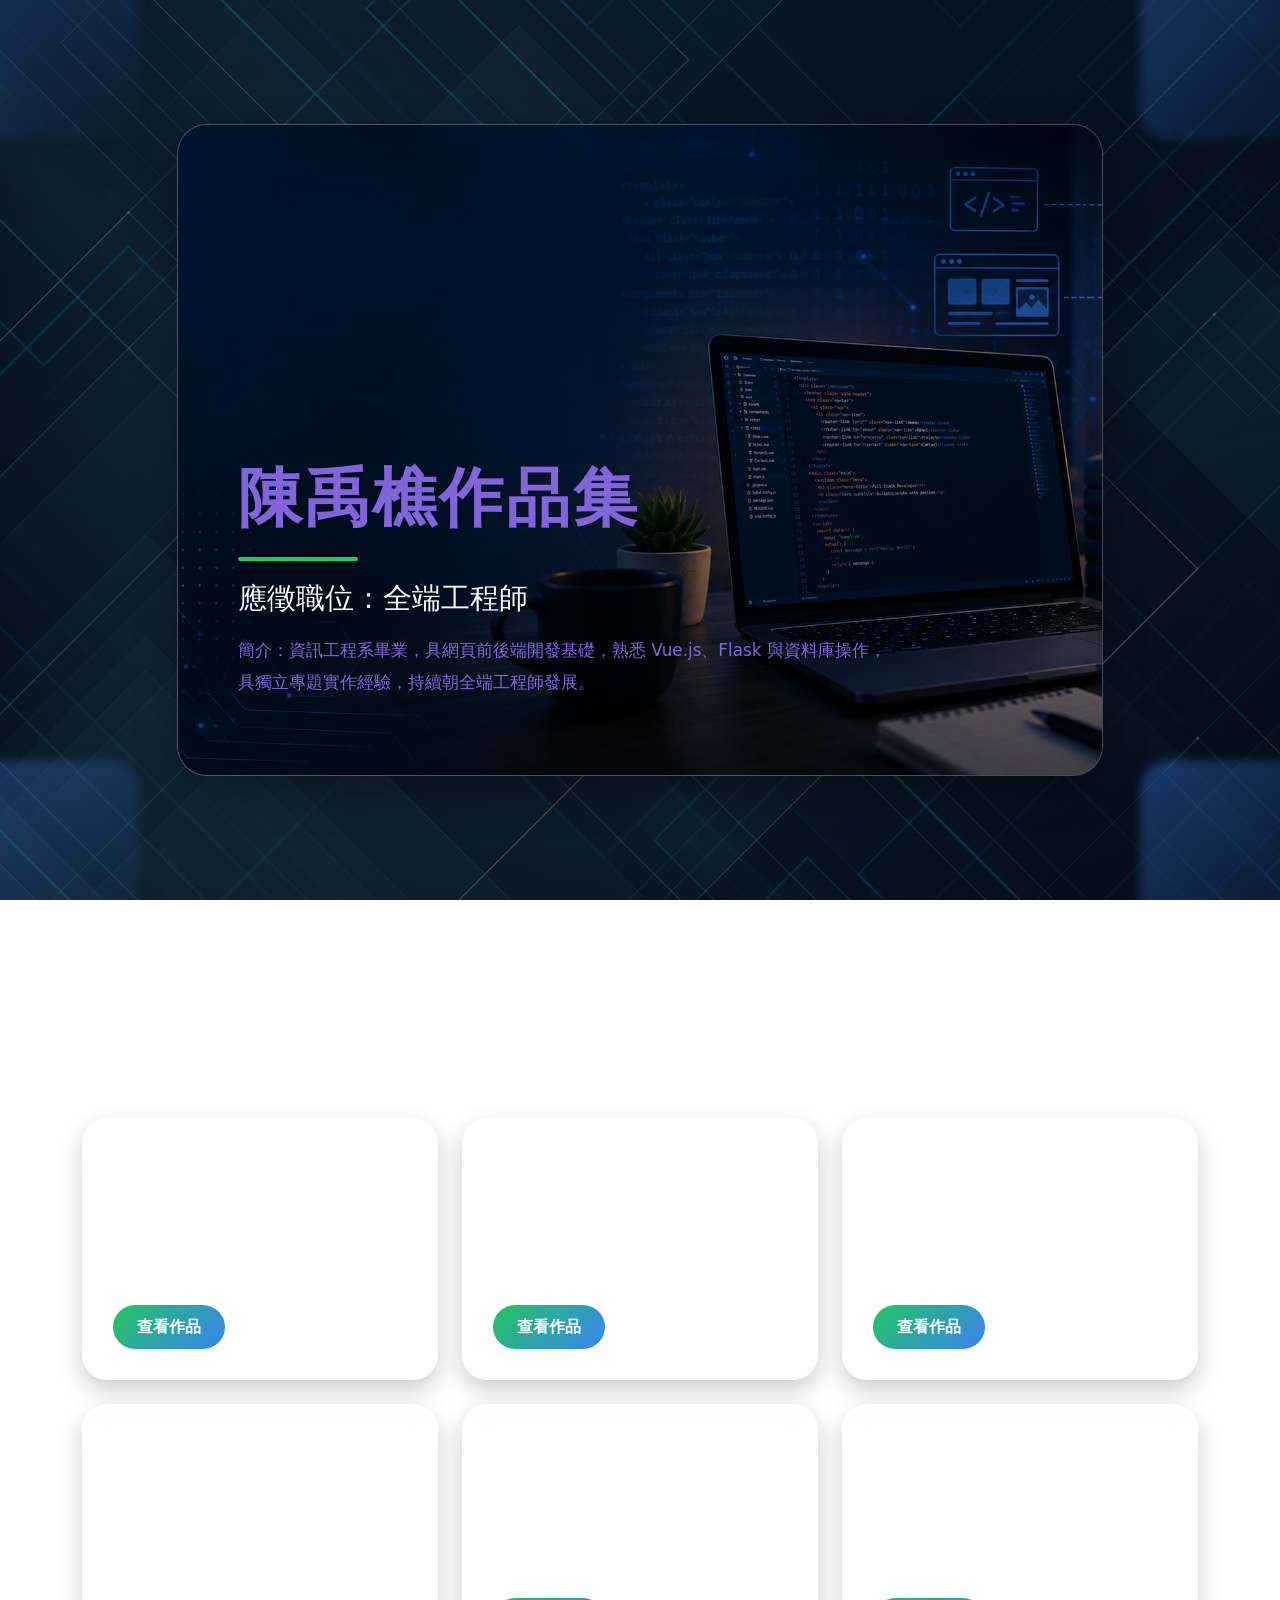
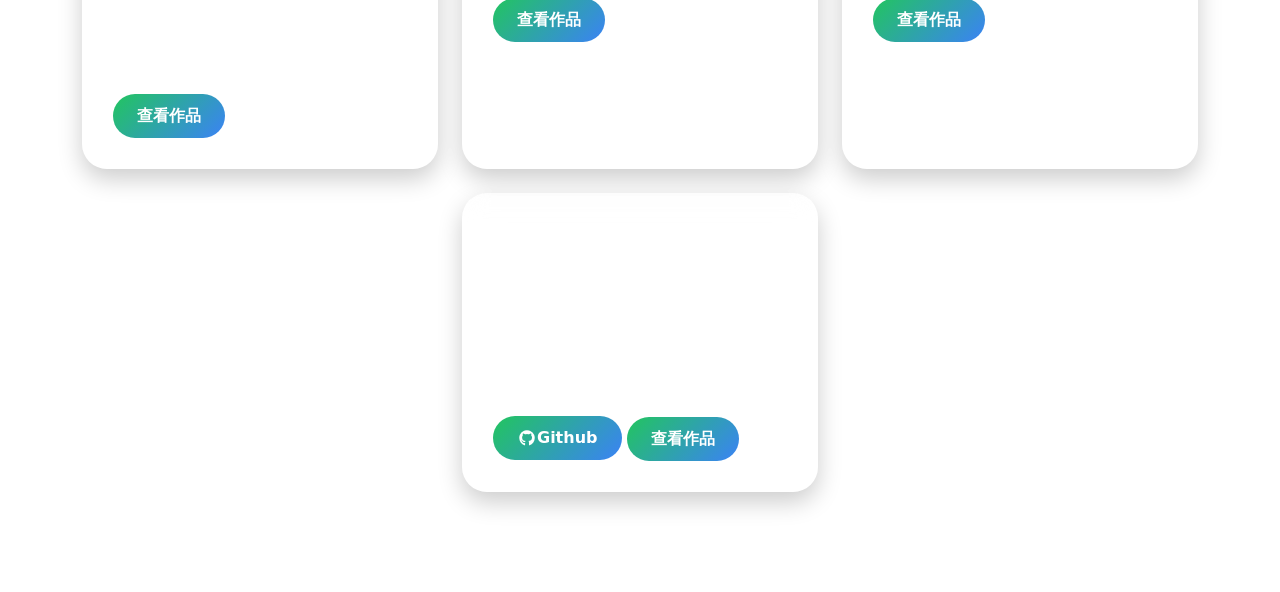
==== commit 33961c6d: "增加首頁圖片" ====
--- a/index.html
+++ b/index.html
@@ -84,11 +84,11 @@
 
     .s01 .userImg {
       min-height: 650px;
-      /* background-image:
+      background-image:
         linear-gradient(to top,
-          rgba(0, 0, 0, 0.8),
-          rgba(0, 0, 0, 0.35)),
-        url(img/cat01.avif); */
+          rgba(0, 0, 0, 0.45),
+          rgba(0, 0, 0, 0.05)),
+        url(img/hero_card.png);
       background-position: center;
       background-size: cover;
       padding: 60px;
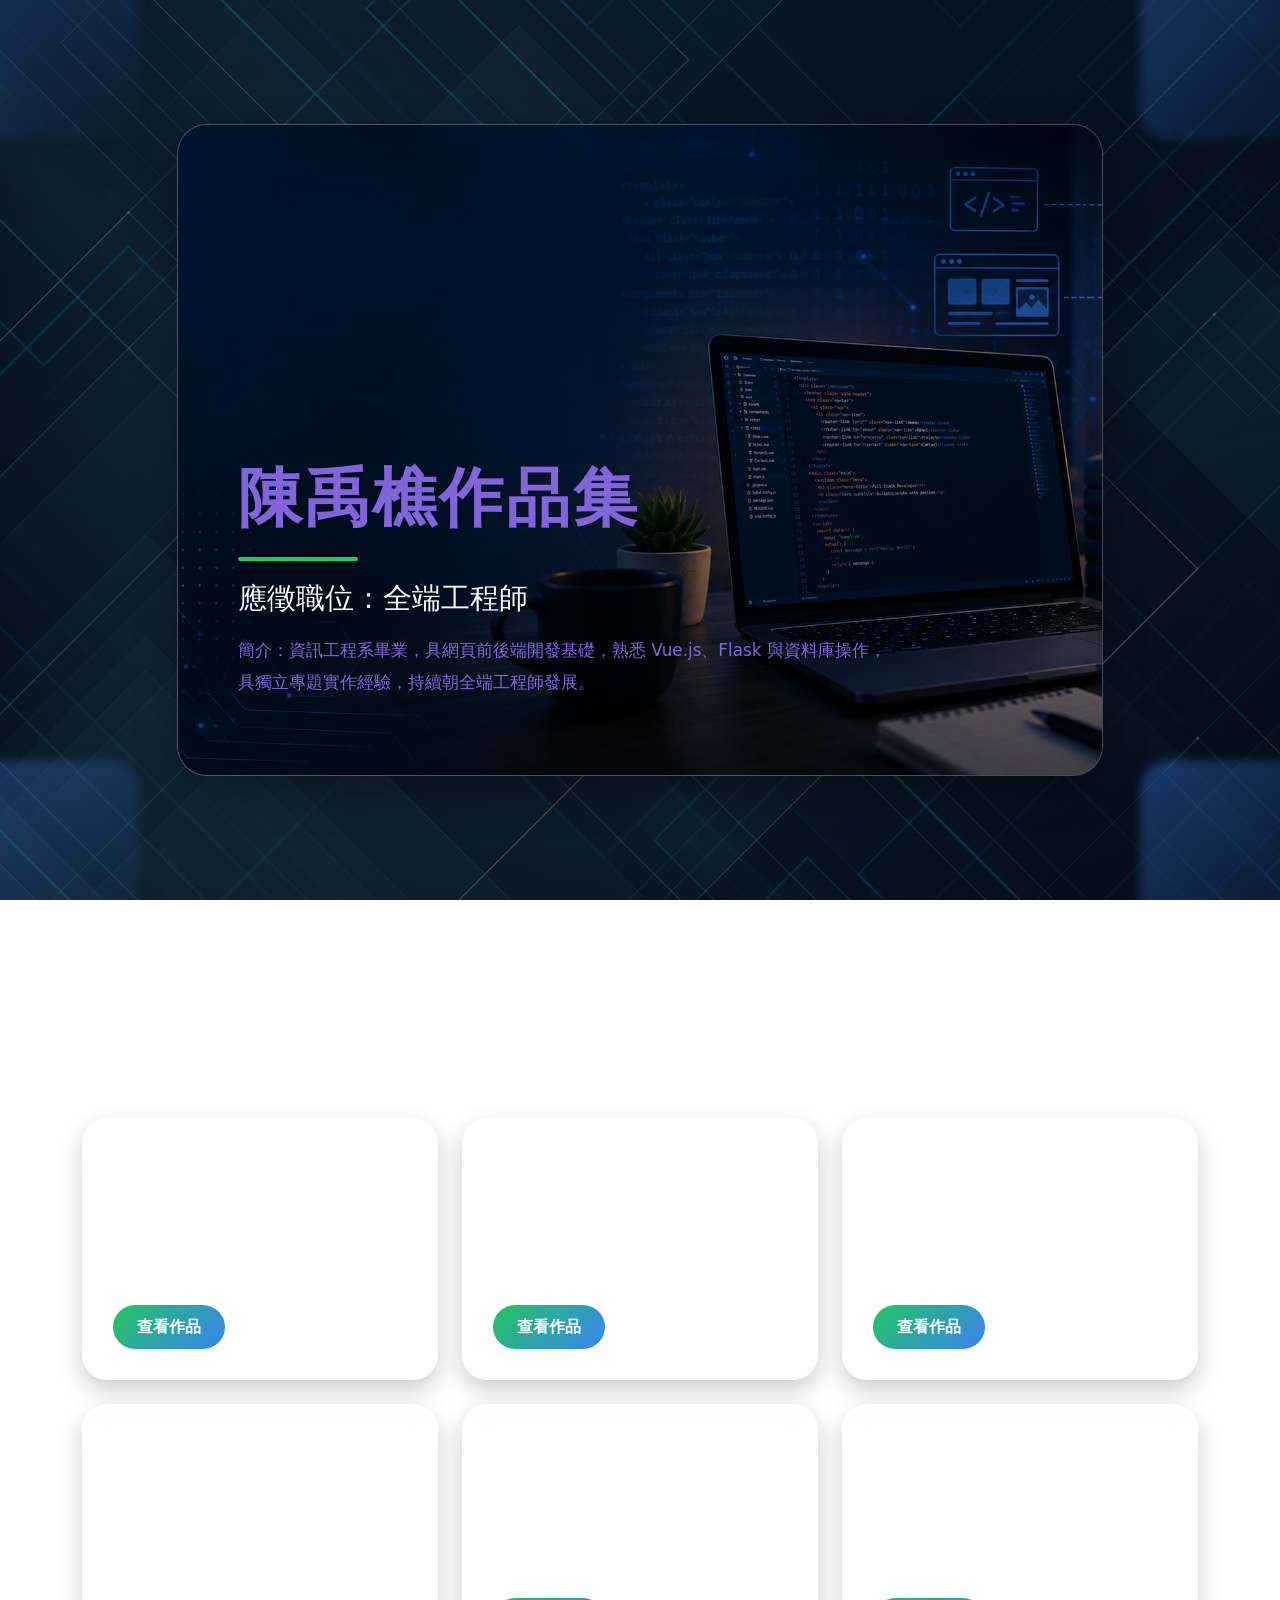
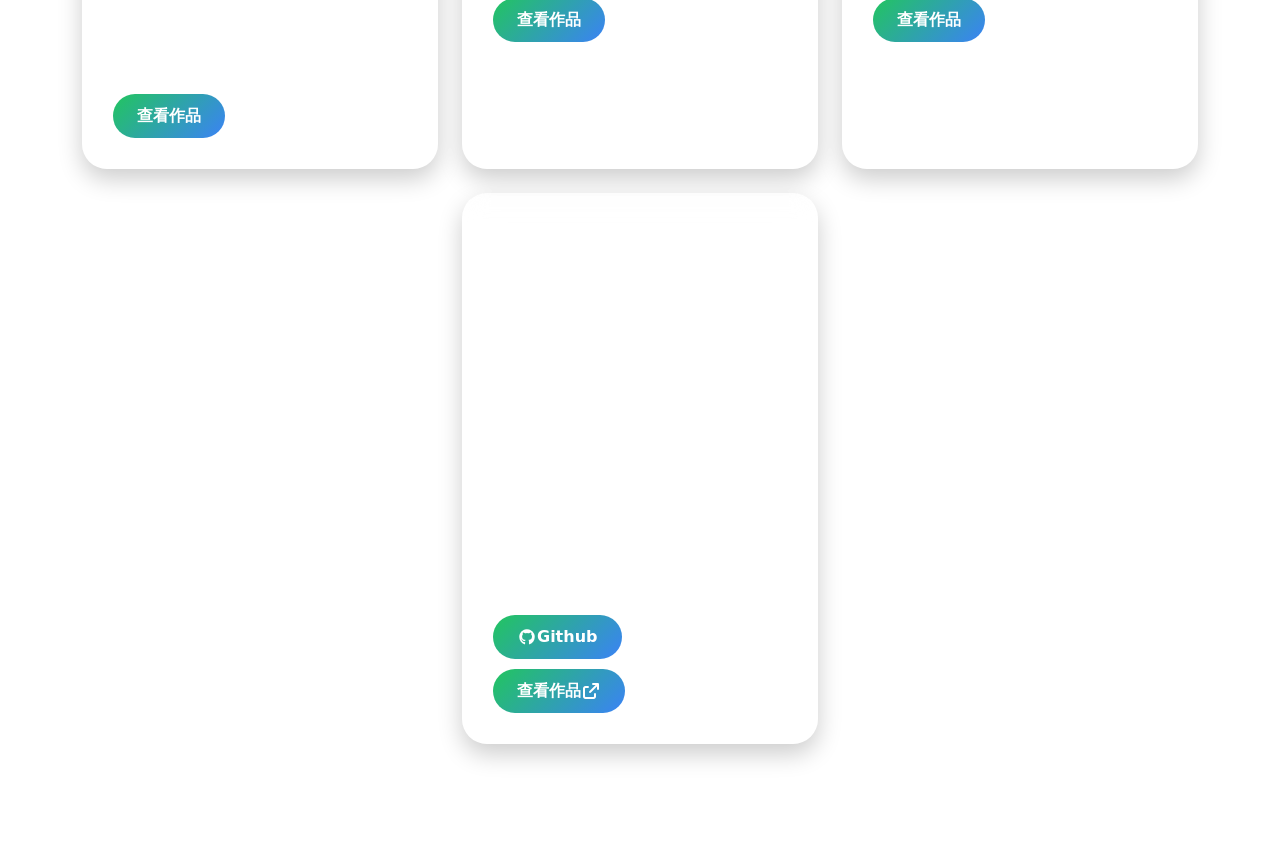
==== commit ed85fa2f: "修改台中旅遊導覽連結與說明" ====
--- a/index.html
+++ b/index.html
@@ -19,7 +19,7 @@
     body {
       background-image:
         linear-gradient(rgba(0, 0, 0, 0.65),
-                        rgba(0, 0, 0, 0.65)),
+          rgba(0, 0, 0, 0.65)),
         url(img/indexBGC.jpg);
       background-size: cover;
       background-position: center;
@@ -330,12 +330,21 @@
         <div class="col-md-6 col-lg-4">
           <div class="work-card">
             <h3>台中旅遊導覽</h3>
-            <p>此為網站為我在通過 iCap 認證時所使用的專題網站。前端使用 Vue 框架，後端使用 Flask + SQLite 控制路由及資料庫。</p>
-            <a href="hotel-leaflet.html">
+            <p>此網站為我在通過 iCap 認證時所使用的專題網站。前端使用 Vue 框架，後端使用 Flask + SQLite 控制路由及資料庫。</p>
+            <p>由於此網站佈署於 Render Web Service，有時連進網址後會需要先等服務重新佈署後才能看見網站內容，並且在每次重啟後皆會還原資料庫內容。</p>
+            <p>
+              測試用管理員帳號： dsa <br>
+              測試用管理員密碼： asd123asd
+            </p>
+            <a href="https://github.com/pataforaiclass/icap_project">
               <i class="fa-brands fa-github"></i>
               Github
             </a>
-            <a href="hotel-leaflet.html">查看作品</a>
+            <br>
+            <a href="https://icap-project.onrender.com" target="_blank">
+              查看作品
+              <i class="fa-solid fa-arrow-up-right-from-square"></i>
+            </a>
           </div>
         </div>
 
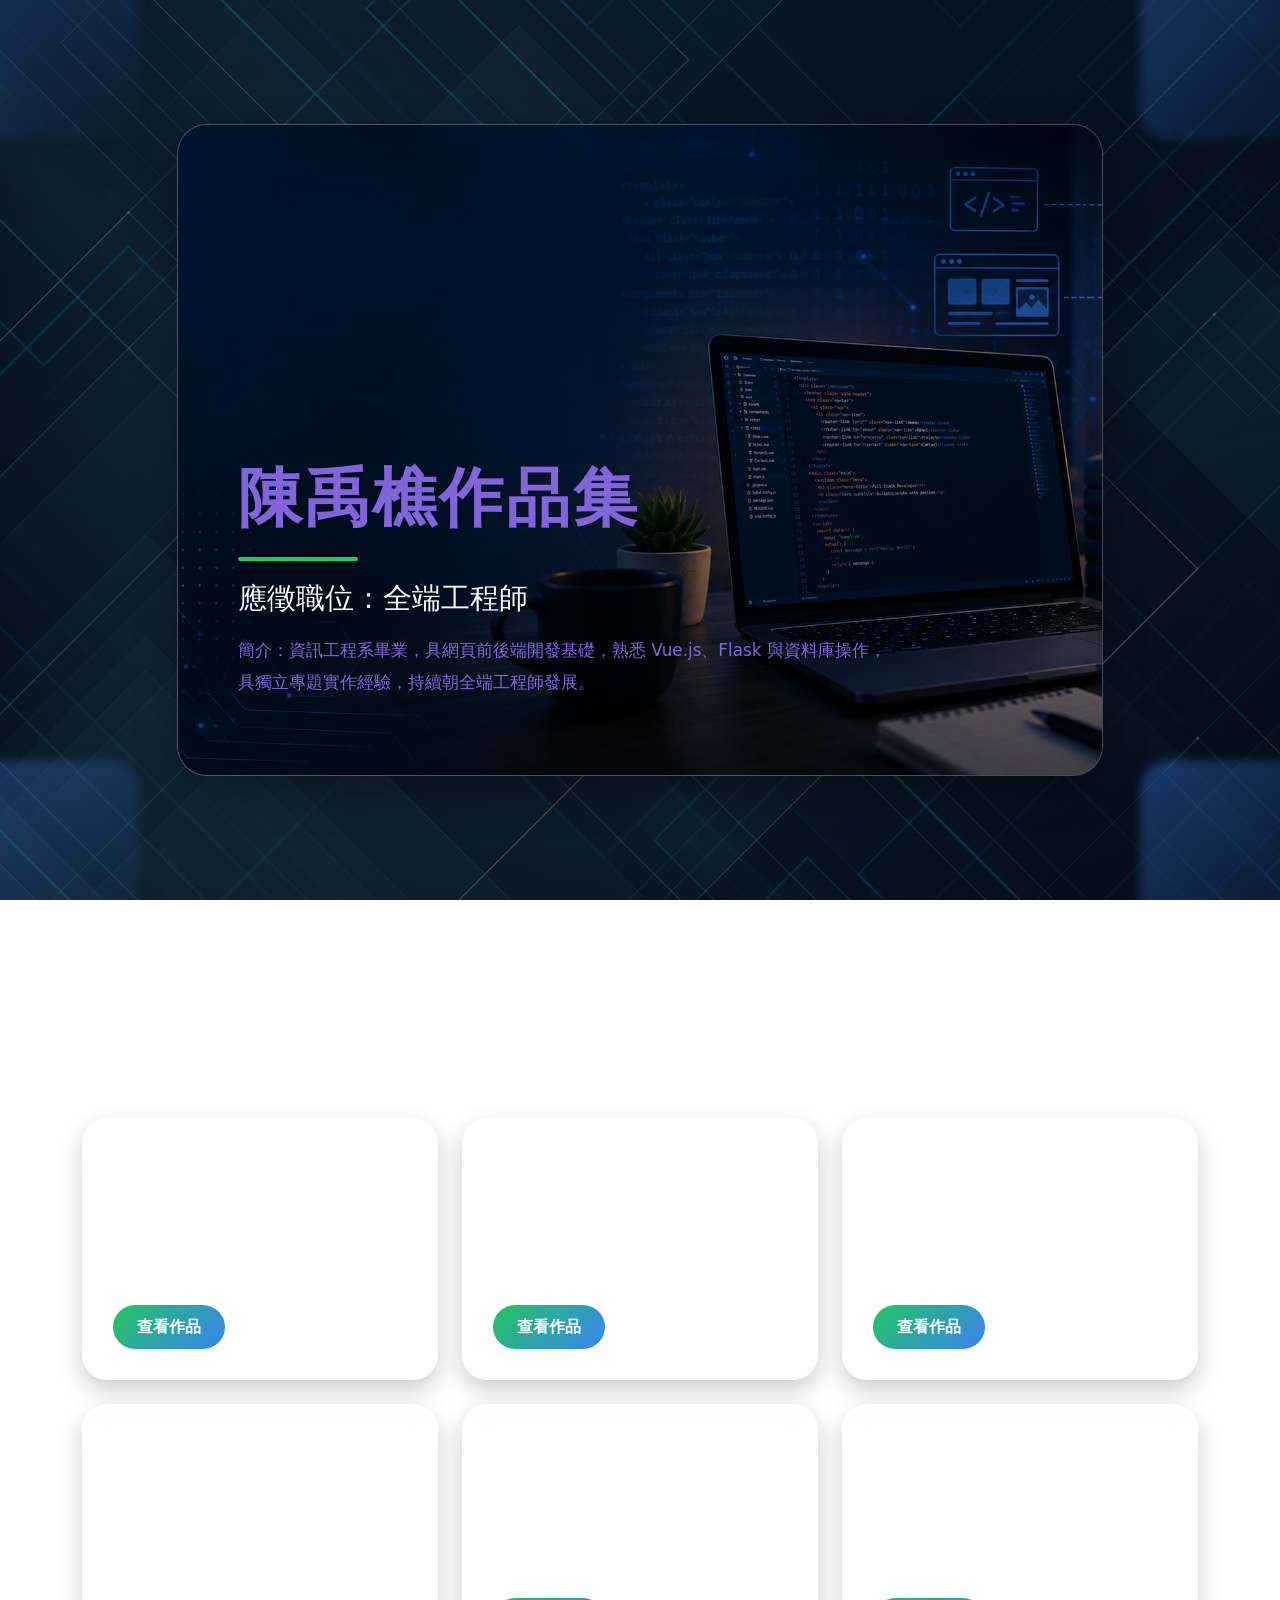
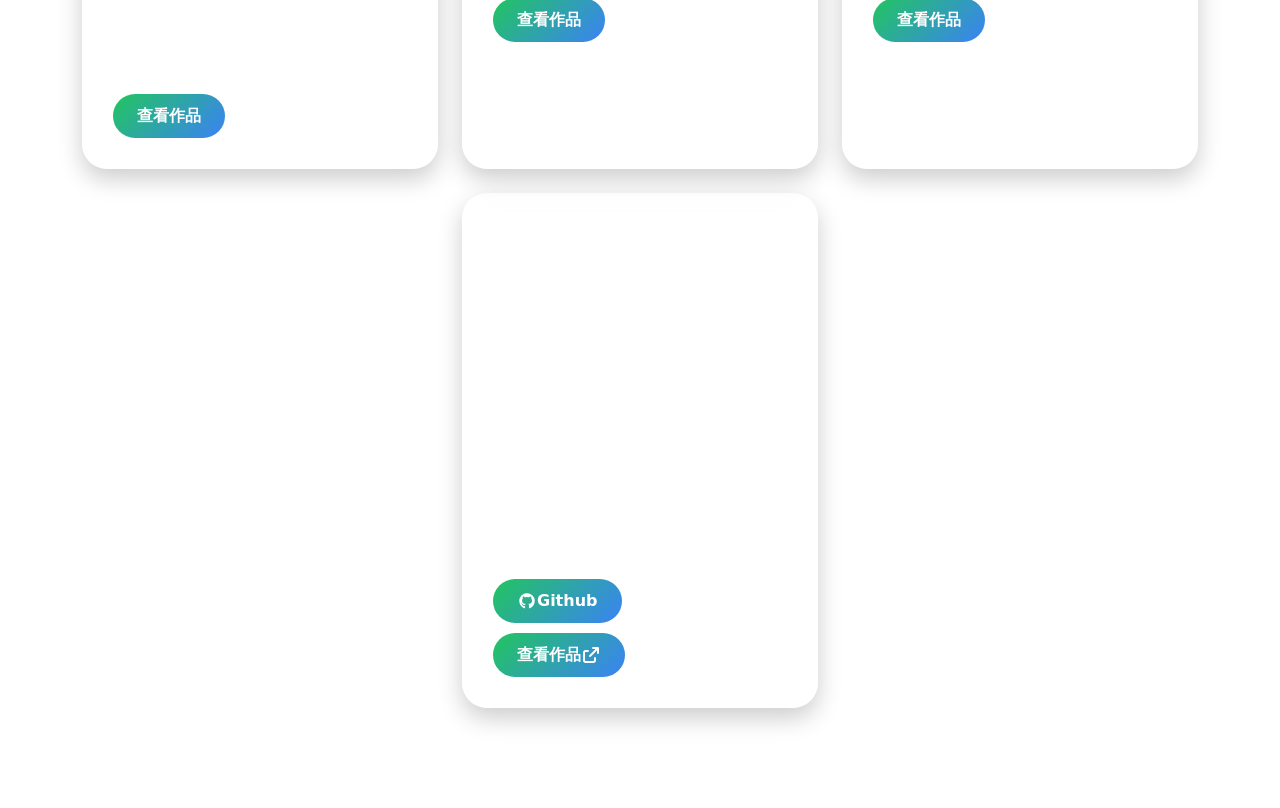
==== commit 0e68338c: "Revise deployment information in index.html Updated deployment note for Render service." ====
--- a/index.html
+++ b/index.html
@@ -331,7 +331,7 @@
           <div class="work-card">
             <h3>台中旅遊導覽</h3>
             <p>此網站為我在通過 iCap 認證時所使用的專題網站。前端使用 Vue 框架，後端使用 Flask + SQLite 控制路由及資料庫。</p>
-            <p>由於此網站佈署於 Render Web Service，有時連進網址後會需要先等服務重新佈署後才能看見網站內容，並且在每次重啟後皆會還原資料庫內容。</p>
+            <p>※ 網站部署於 Render 免費服務，首次開啟可能需要等待服務啟動。</p>
             <p>
               測試用管理員帳號： dsa <br>
               測試用管理員密碼： asd123asd
@@ -355,4 +355,4 @@
   <script src="js/bootstrap.bundle.min.js"></script>
 </body>
 
-</html>+</html>
